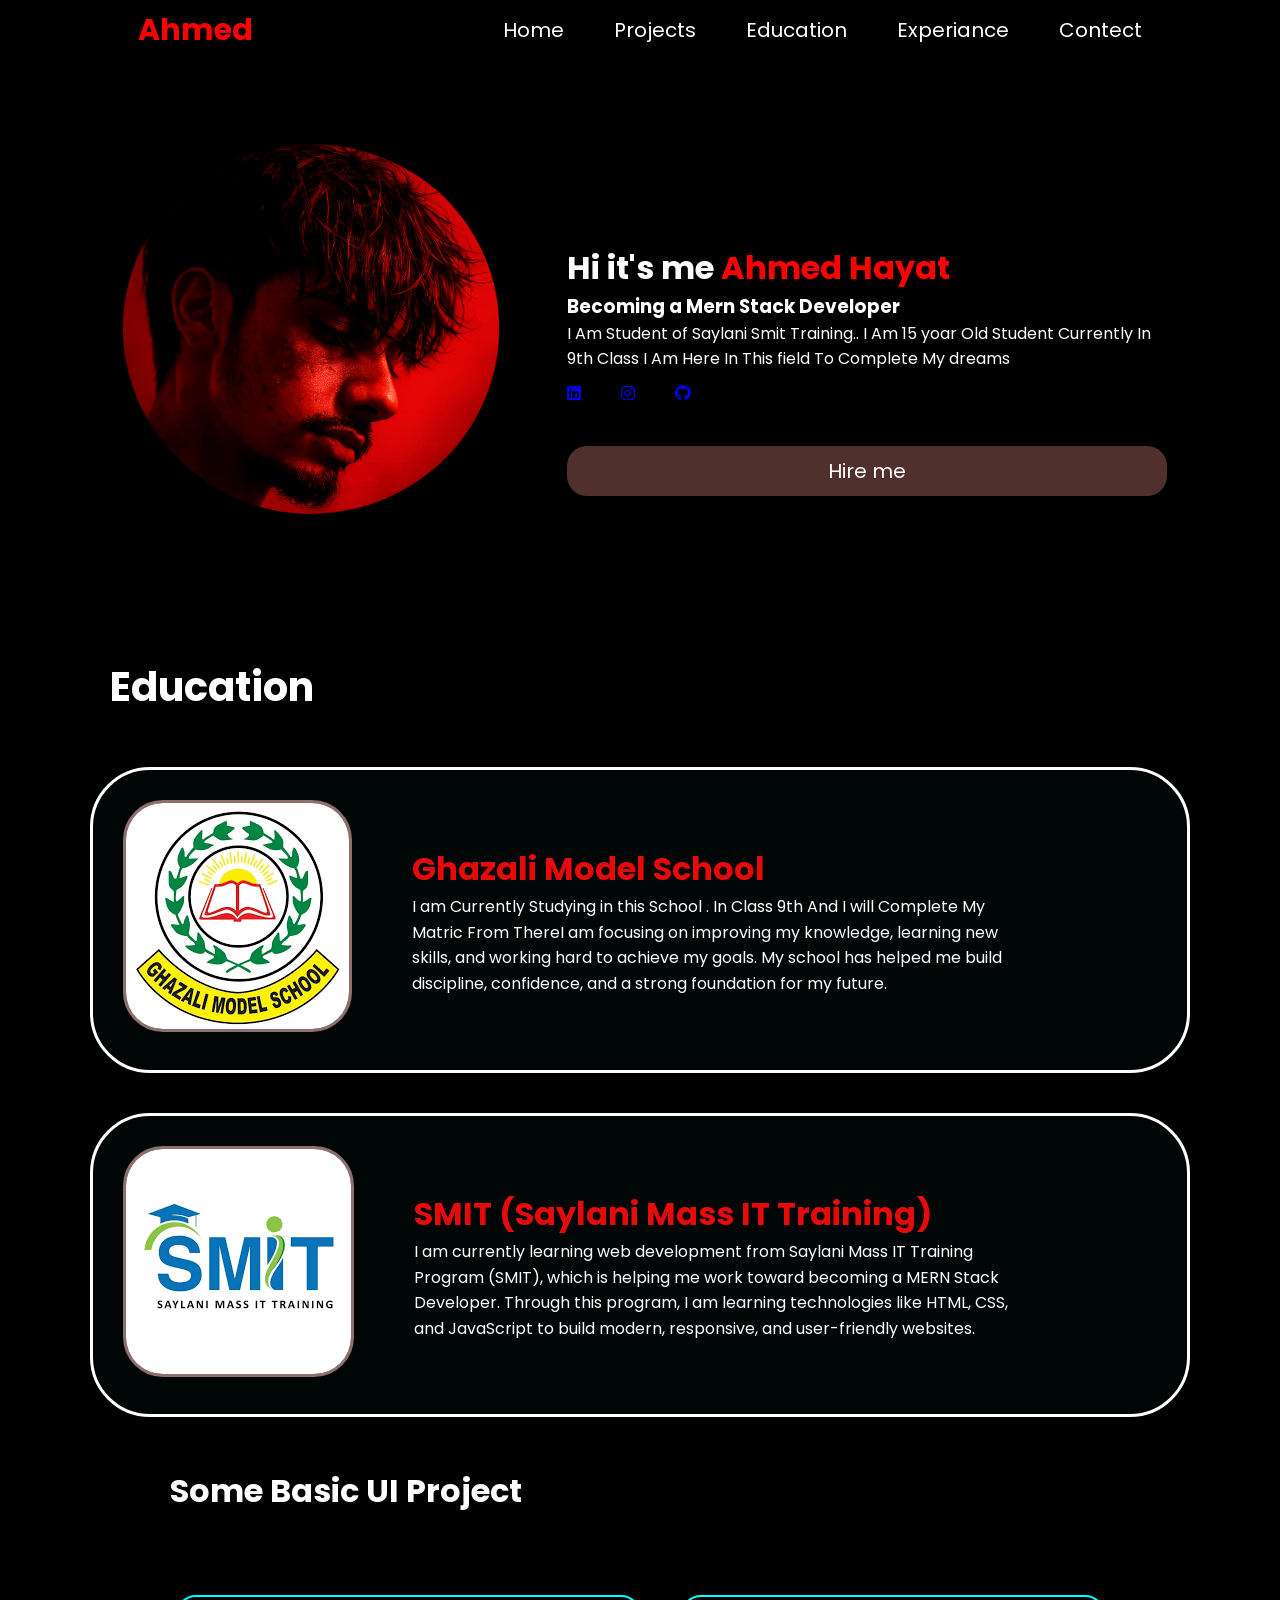
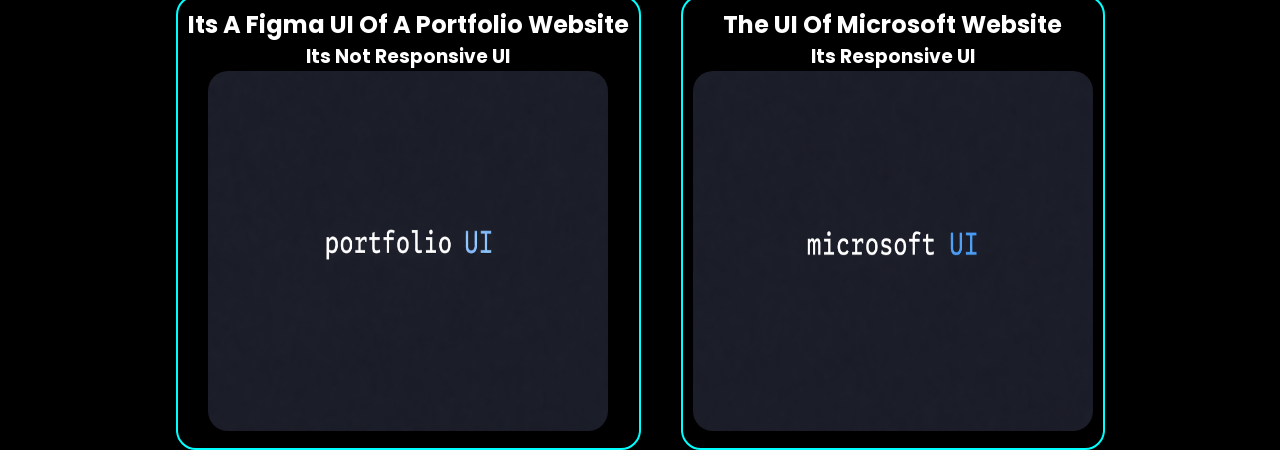
==== index.html @ 2042be06 "first commit" ====
<!DOCTYPE html>
<html lang="en">
<head>

    <!-- <div>
        ek din do bando me larai ho gyi game me larai ke baad ek bande ne badla lene kyliye req bheji or larain karne ke baai hum bhai bun gye
         but sirf bhai ni kam ulta hogya 
    </div> -->
    <meta charset="UTF-8">
    <meta name="viewport" content="width=device-width, initial-scale=1.0">
    <title>Document</title>
</head>
<link rel="stylesheet" href="style.css">
<link rel="stylesheet" href="https://cdnjs.cloudflare.com/ajax/libs/font-awesome/6.5.1/css/all.min.css" crossorigin="anonymous" referrerpolicy="no-referrer" />
<link href="https://fonts.googleapis.com/css2?family=Poppins:wght@400;600;700&display=swap" rel="stylesheet">
<body>

    <div class="main-container">
        <header>
            <h2><a href="#" class="logo">Ahmed</a></h2>

            <div class="nav">
                <ul>
                    <li><a href="#">Home</a></li>
                    <li><a href="#">Projects</a></li>
                    <li><a href="#">Education</a></li>
                    <li><a href="#">Experiance</a></li>
                    <li><a href="#">Contect</a></li>
                </ul>
            </div>
        </header>

        <div class="m-body">
            <div class="b-1">
                <div class="i">
            <img src="imgs/hh.png" alt="" class="am" height="590px">

                </div>
                <div class="type">
                    <h1>Hi it's me <span class="red"> Ahmed Hayat</span></h1>
                    <h3>Becoming a Mern Stack Developer</h3>
                    <p>I Am Student of Saylani Smit Training..  
                        I Am 15 yoar Old Student Currently In 9th Class
                        I Am Here In This field To Complete My dreams 
                     </p>
                   <div class="s-i">
                    <div class="soc-li-3l">

                    
                   <a href="https://www.linkedin.com/in/ahmed-hayat-41177038a/"><i  class="fa-brands fa-linkedin"></i></a>
                  <a href="https://www.instagram.com/ahmed0hayat/?hl=en"><i class="fa-brands fa-instagram"></i></a>
                  <a href="https://github.com/Ahmed-19822"><i class="fa-brands fa-github"></i></a>
                   </div>   
                 <div class="bbttnn">
                     <a href="#" class="btn">Hire me</a>
                 </div>
                </div>
                 
            </div>
            
        </div>
        <div class="education">
        <h1 class="ed">Education</h1>
        <div class="b-2">
            
            <div class="imng">
                <div class="gm"><img src="imgs/ghazaliLogo.421dbe3cb17c5a898548.png" alt=""></div>
                <div class="para">
                    <h1>Ghazali Model School</h1>
                    <p>I am Currently Studying in this School . In Class 9th
                        And I will Complete My Matric From ThereI am focusing on improving my knowledge, learning new skills, and working hard to achieve my goals. My school has helped me build discipline, confidence, and a strong foundation for my future. </p>
                </div>
                
            </div>
        </div>
        <div class="b-3">
            <div class="imng">
                <div class="gm"><img src="imgs/smit.png" alt=""></div>
                <div class="para">
                    <h1>SMIT (Saylani Mass IT Training)</h1>
                    <p>I am currently learning web development from Saylani Mass IT Training Program (SMIT), which is helping me work toward becoming a MERN Stack Developer. Through this program, I am learning technologies like HTML, CSS, and JavaScript to build modern, responsive, and user-friendly websites. </p>
                </div>
                
            </div>
        </div>
        </div>
        <h1 class="hd">Some Basic UI Project</h1>
        <div class="projects">
            
            <div class="UI">
              <a href="https://ahmed-19822.github.io/PORTFOLIO/">  <h2>Its A Figma UI Of A Portfolio Website</h2>
                 <h3>Its Not Responsive UI</h3>
                <img src="imgs/ChatGPT Image Mar 20, 2026, 07_11_22 PM.png" alt="">
               
                </a>
            </div>
            <div class="UI">
                <a href="https://ahmed-19822.github.io/MICROSOFT/"><h2>The UI Of Microsoft Website</h2>
                    <h3>Its Responsive UI</h3>
                    <img src="imgs/ChatGPT Image Mar 20, 2026, 07_09_58 PM.png" alt="">
            </a>
            </div>
        </div>
    </div>
</body>
</html>
---- style.css ----
*{
    margin: 0;
    padding: 0;
    box-sizing: border-box;
    text-decoration: none;
    border: none;
    outline: none;
    font-family: "Poppins", sans-serif;
}
html{
    font-size: 92s.5%    ;
}
body{
    width: 100%;
    height: 100vh;
    overflow-x: hidden;
    background-color: black;
    color: white;
}
header{
    display: flex;
    justify-content: center;
    gap: 250px;
    align-items: center;
    height: 60px;
    padding: 20px;
    font-size: 20px;
}
.logo {
    color: red;
}
.nav a{
    color: white;
    transition: color 0.3s ease;
}
.nav ul{
    display: flex;
    list-style: none;
    gap: 50px;
     

}
.b-1{
    display: flex;
    justify-content: center;
    align-items: center;
    gap: 60px;
}
.type{
    width: 600px;
    margin-bottom: 90px;
}
.s-i{
    height: 2px;
    display: flex;
    gap: 20px;
    flex-direction: column;
    margin-top: 10px;
}
.btn{
    color: white;
    padding: 10px 10px;
    background-color:rgb(80, 48, 45) ;
    border-radius: 20px;
     display: block;
     margin-top: 20px;
     text-align: center;
     font-size: 20px;
   transition: background-color 0.5s ease;
}
.btn:hover{
    background-color:rgb(240, 7, 7) ;
}
.type span{
    color: red;
}
.soc-li-3l{
    display: flex;
    gap: 40px;
    
}
.nav ul :hover{
    color: red;
    text-decoration: red underline;
}

.imng img{
    border-radius: 40px;
    border: 3px solid rgb(143, 110, 110);
}
.para{
    color: white;
    width: 600px;
}
.b-2{
    display: flex;
    margin: 10px;
    justify-content: center;
}
.imng{
    display: flex;
    align-items: center;
    gap: 60px;
    border: 3px solid white;
    border-radius: 60px;
    background-color: hwb(180 0% 98%);
    padding: 30px;
    width: 1100px;
     transition: box-shadow 0.5s  ease; 
     line-height: 1.6;
     

}
.para h1{
    color: rgb(230, 10, 10);
}
.b-3{
    display: flex;
    margin: 10px;
    justify-content: center;
    margin-top: 40px;
}
.imng:hover{
      box-shadow:0 0 5px rgb(187, 33, 6),
             0 0 50px rgb(204, 17, 17),
             0 0 15px rgb(255, 0, 21),
             0 0 19px rgb(255, 0, 0);
}
.ed{
    margin-left: 110px;
    font-size: 40px;
    margin-bottom: 50px;
}
.projects{
    display: flex;
    justify-content: center;
    align-items: center;
    gap: 40px;
}
.UI img{
   height: 360px;
   width: 400px;
   border-radius: 20px;
}
.UI{
    border: 2px solid aqua ;
    border-radius: 20px;
    padding: 10px;
    text-align: center;

}
.projects a{
    color: white;
    
}
.projects{
    margin-top: 80px;
}
.hd{
    margin-top: 50px;
    margin-left: 170px;

}
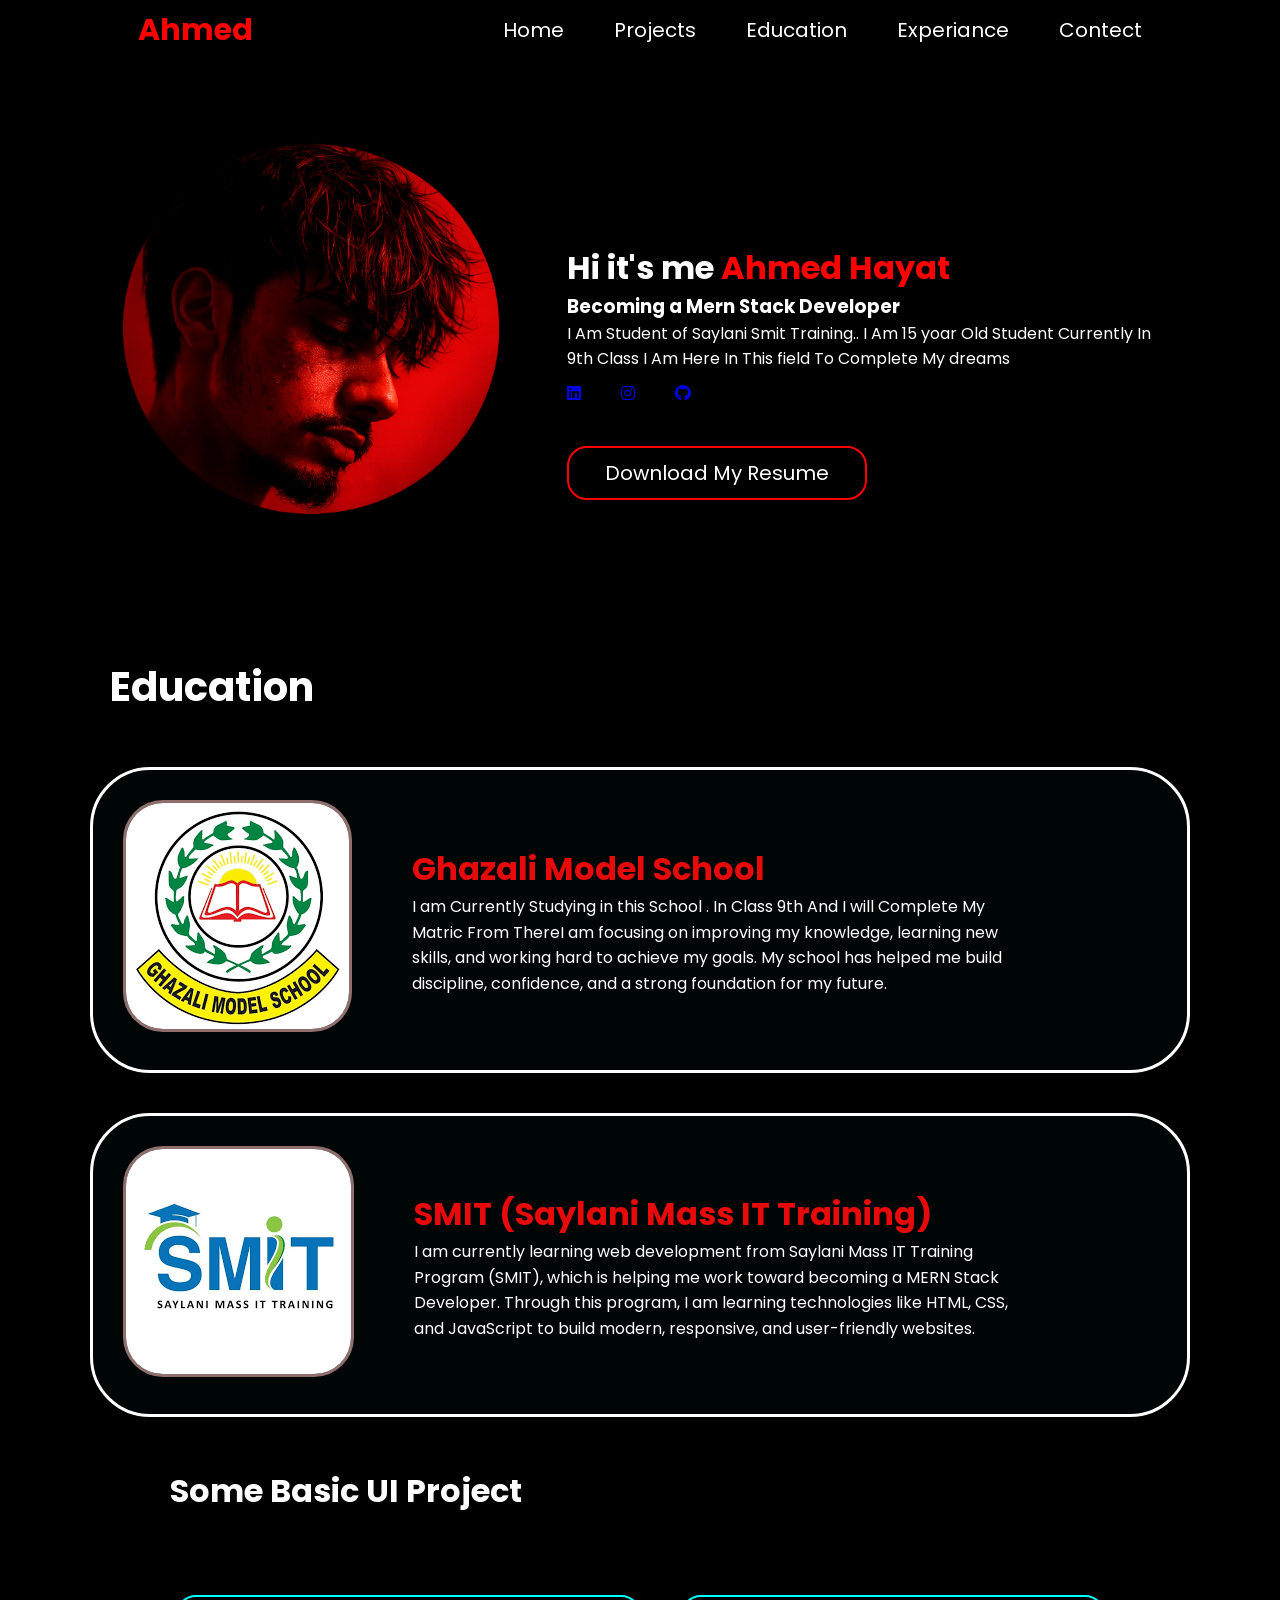
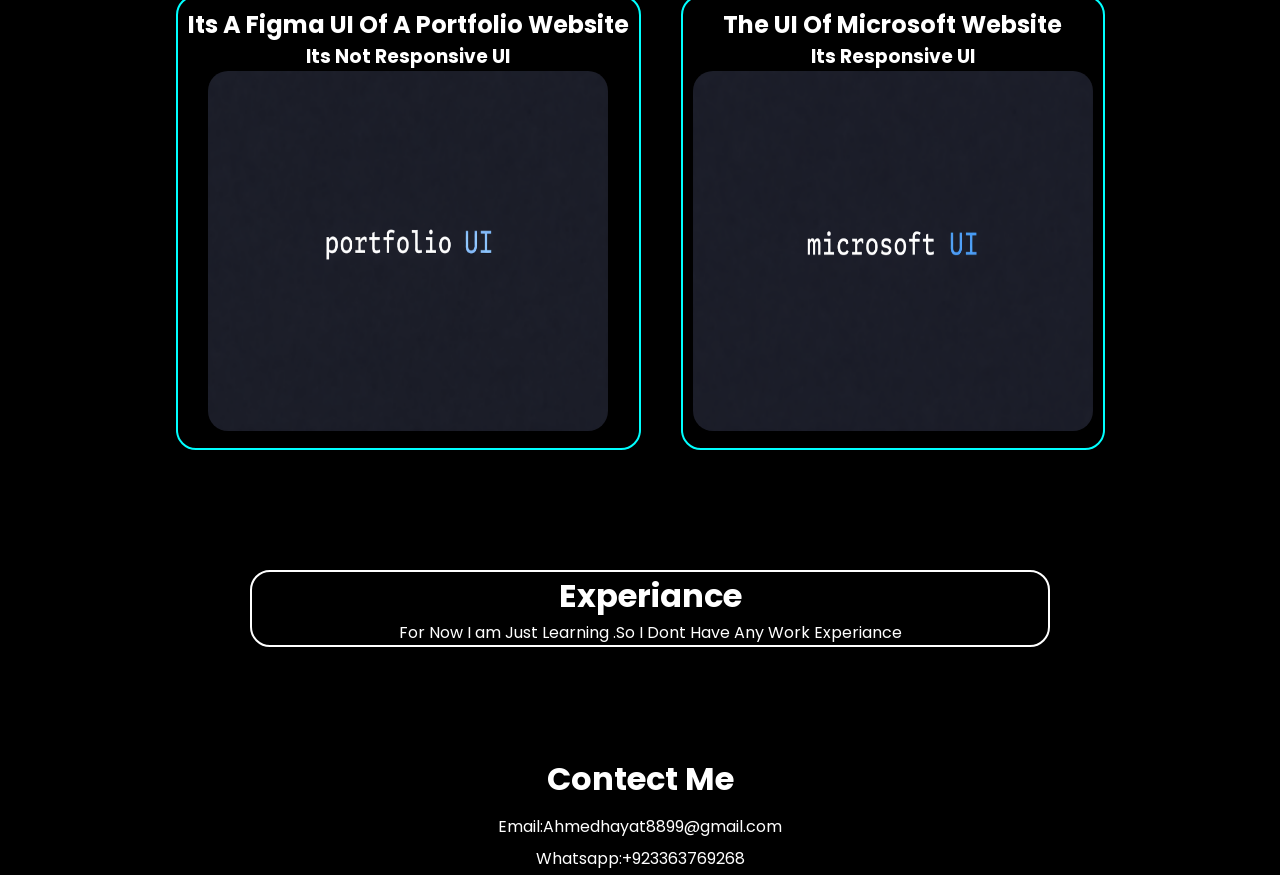
==== commit 5b1f0243: "Updated portfolio CSS and fixed hover effect" ====
--- a/index.html
+++ b/index.html
@@ -22,10 +22,10 @@
             <div class="nav">
                 <ul>
                     <li><a href="#">Home</a></li>
-                    <li><a href="#">Projects</a></li>
-                    <li><a href="#">Education</a></li>
-                    <li><a href="#">Experiance</a></li>
-                    <li><a href="#">Contect</a></li>
+                    <li><a href="#projects">Projects</a></li>
+                    <li><a href="#education">Education</a></li>
+                    <li><a href="#experiance">Experiance</a></li>
+                    <li><a href="#contect">Contect</a></li>
                 </ul>
             </div>
         </header>
@@ -52,14 +52,14 @@
                   <a href="https://github.com/Ahmed-19822"><i class="fa-brands fa-github"></i></a>
                    </div>   
                  <div class="bbttnn">
-                     <a href="#" class="btn">Hire me</a>
+                     <a href="imgs/resume.pdf" download="resume btn" class="btn">Download My Resume</a>
                  </div>
                 </div>
                  
             </div>
             
         </div>
-        <div class="education">
+        <div id="education" class="education">
         <h1 class="ed">Education</h1>
         <div class="b-2">
             
@@ -85,7 +85,7 @@
         </div>
         </div>
         <h1 class="hd">Some Basic UI Project</h1>
-        <div class="projects">
+        <div id="projects" class="projects">
             
             <div class="UI">
               <a href="https://ahmed-19822.github.io/PORTFOLIO/">  <h2>Its A Figma UI Of A Portfolio Website</h2>
@@ -101,6 +101,16 @@
             </a>
             </div>
         </div>
+
+        <div id="experiance" class="exp">
+            <h1>Experiance</h1>
+            <p>For Now I am Just Learning .So I Dont Have Any Work Experiance</p>
+        </div>
+        <div id="contect" class="contect">
+            <h1>Contect Me</h1>
+            <p>Email:Ahmedhayat8899@gmail.com</p>
+            <p>Whatsapp:+923363769268</p>
+        </div>
     </div>
 </body>
 </html>
--- a/style.css
+++ b/style.css
@@ -60,13 +60,14 @@
 .btn{
     color: white;
     padding: 10px 10px;
-    background-color:rgb(80, 48, 45) ;
+   border: 2px solid red;
     border-radius: 20px;
      display: block;
      margin-top: 20px;
      text-align: center;
      font-size: 20px;
    transition: background-color 0.5s ease;
+   width: 300px;
 }
 .btn:hover{
     background-color:rgb(240, 7, 7) ;
@@ -147,6 +148,7 @@
     border-radius: 20px;
     padding: 10px;
     text-align: center;
+     transition: box-shadow 0.5s  ease; 
 
 }
 .projects a{
@@ -160,4 +162,25 @@
     margin-top: 50px;
     margin-left: 170px;
 
+}
+ .UI:hover{
+      box-shadow:0 0 5px rgb(187, 33, 6),
+             0 0 50px rgb(204, 17, 17),
+             0 0 15px rgb(255, 0, 21),
+             0 0 19px rgb(255, 0, 0);
+}
+.exp{
+    margin-top: 120px;
+    border: 2px solid white;
+    border-radius: 20px;
+    display: flex;
+    flex-direction: column;
+   width: 800px;
+   margin-left: 250px;
+    text-align: center;
+}
+.contect{
+    margin-top: 100px;
+    text-align: center;
+    line-height: 2;
 }
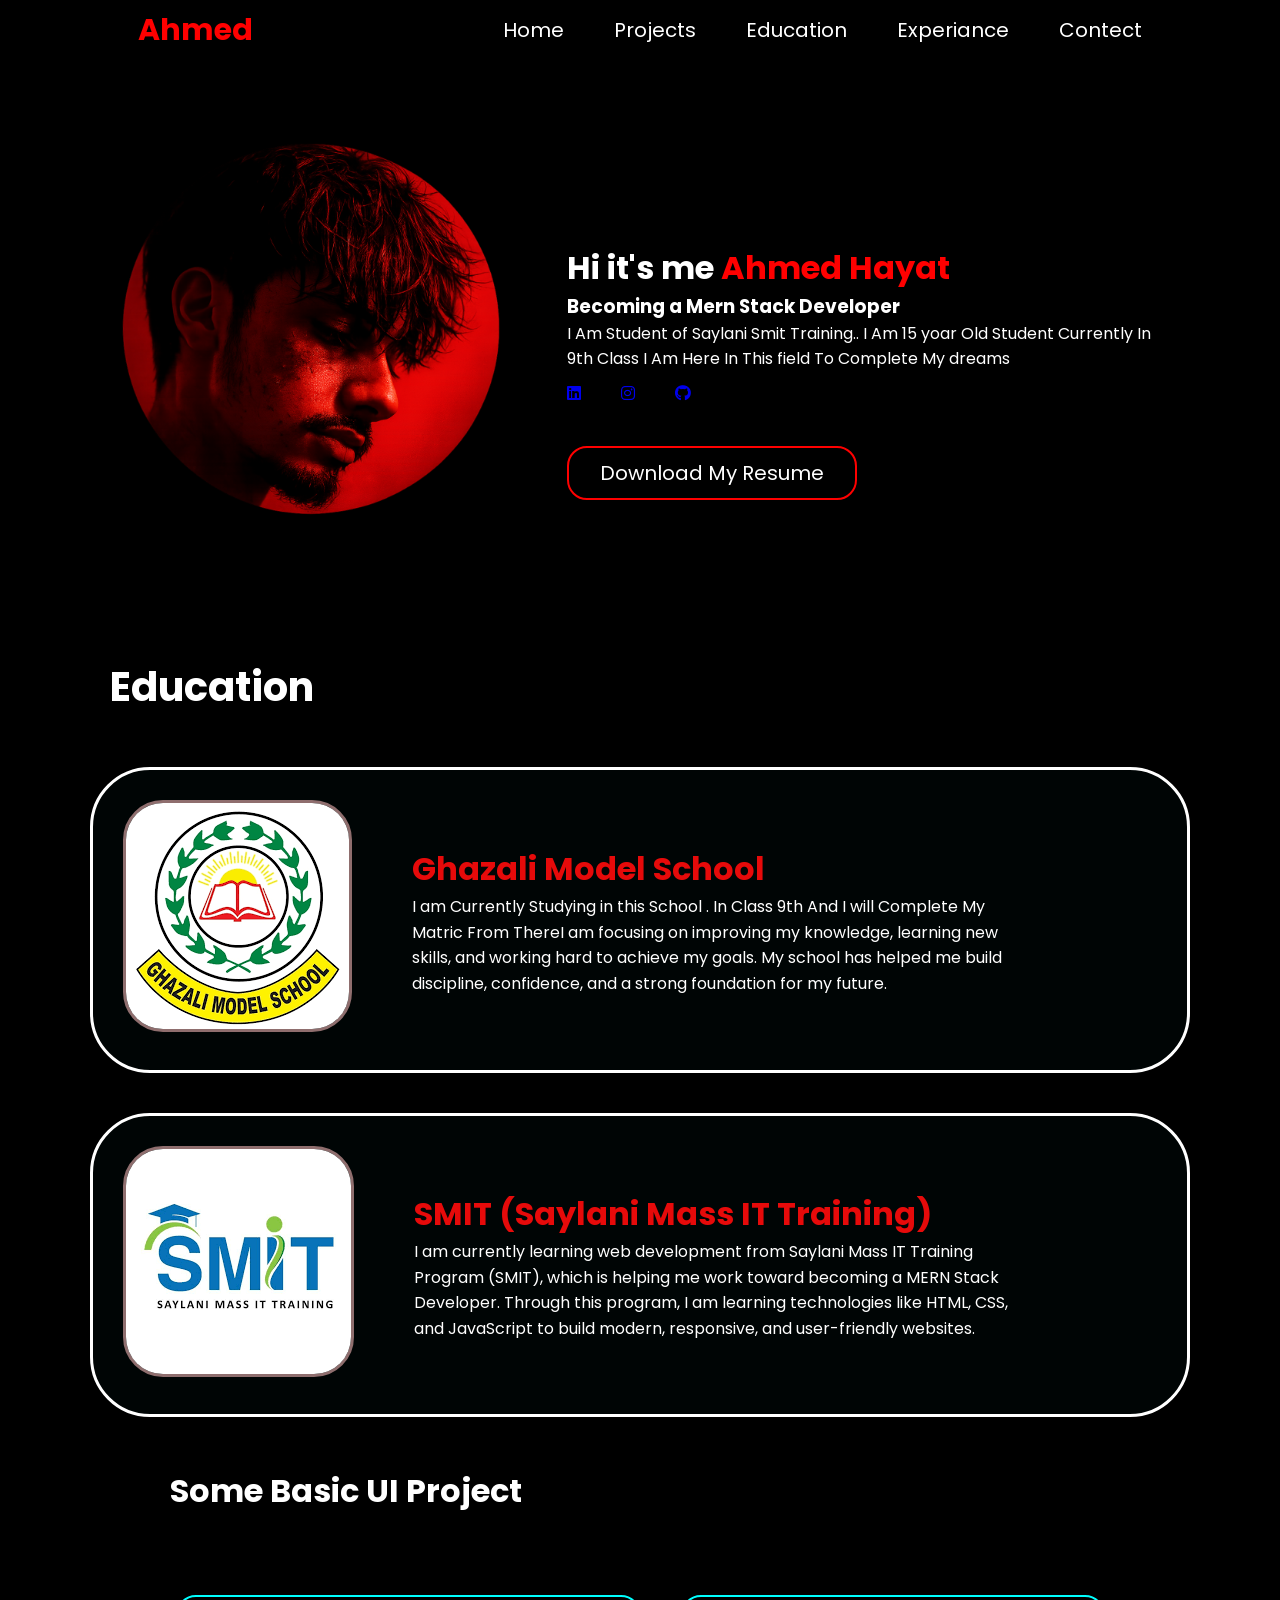
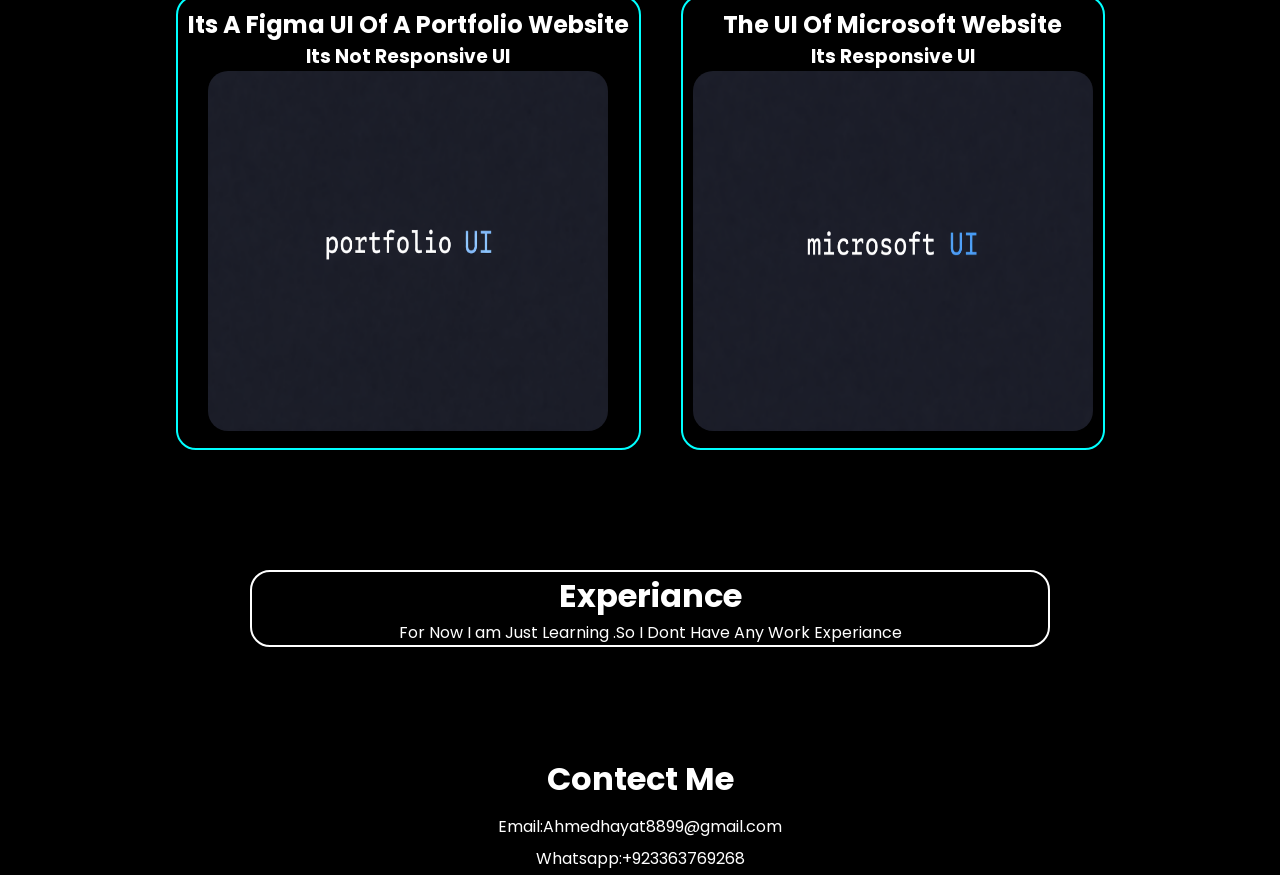
==== commit d3ce8e09: "fixed github image paths" ====
--- a/index.html
+++ b/index.html
@@ -2,13 +2,10 @@
 <html lang="en">
 <head>
 
-    <!-- <div>
-        ek din do bando me larai ho gyi game me larai ke baad ek bande ne badla lene kyliye req bheji or larain karne ke baai hum bhai bun gye
-         but sirf bhai ni kam ulta hogya 
-    </div> -->
+  
     <meta charset="UTF-8">
     <meta name="viewport" content="width=device-width, initial-scale=1.0">
-    <title>Document</title>
+    <title>Ahmed's Portfolio</title>
 </head>
 <link rel="stylesheet" href="style.css">
 <link rel="stylesheet" href="https://cdnjs.cloudflare.com/ajax/libs/font-awesome/6.5.1/css/all.min.css" crossorigin="anonymous" referrerpolicy="no-referrer" />
@@ -90,14 +87,14 @@
             <div class="UI">
               <a href="https://ahmed-19822.github.io/PORTFOLIO/">  <h2>Its A Figma UI Of A Portfolio Website</h2>
                  <h3>Its Not Responsive UI</h3>
-                <img src="imgs/ChatGPT Image Mar 20, 2026, 07_11_22 PM.png" alt="">
+                <img src="imgs/ChatGPT%20Image%20Mar%2020,%202026,%2007_11_22%20PM.png" alt="">
                
                 </a>
             </div>
             <div class="UI">
                 <a href="https://ahmed-19822.github.io/MICROSOFT/"><h2>The UI Of Microsoft Website</h2>
                     <h3>Its Responsive UI</h3>
-                    <img src="imgs/ChatGPT Image Mar 20, 2026, 07_09_58 PM.png" alt="">
+                    <img src="imgs/ChatGPT%20Image%20Mar%2020,%202026,%2007_09_58%20PM.png" alt="">
             </a>
             </div>
         </div>
--- a/style.css
+++ b/style.css
@@ -67,7 +67,7 @@
      text-align: center;
      font-size: 20px;
    transition: background-color 0.5s ease;
-   width: 300px;
+   width: 290px;
 }
 .btn:hover{
     background-color:rgb(240, 7, 7) ;
